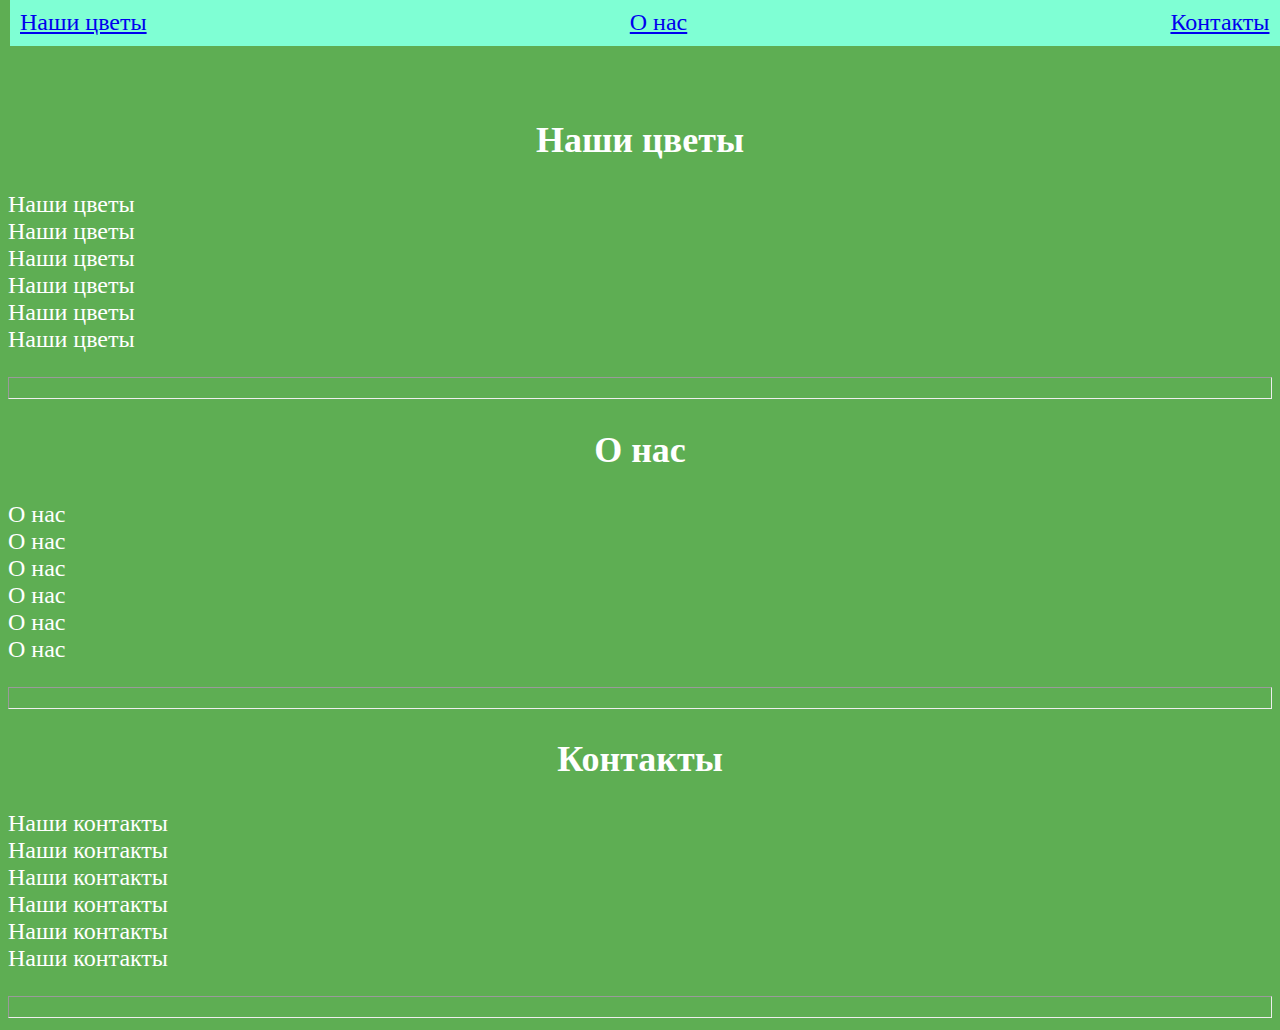
==== index.html @ 53f6f801 "Немного исходников" ====
<!DOCTYPE html>
<html lang="en">
<head>
    <meta charset="UTF-8">
    <!-- SEO - Search engine optimization-->
    <meta name="description" content="Flowers of hapiness - always for you!">
    <meta name="keywords" content="flowers, shop, hapiness">
    <meta name="autor" content="Gleb">
    <!-- Website logo TODO:-->
    <!-- <link rel="shortcut icon" href="./Images/Article/Musk logo.png" type="image/x-icon"> TODO: Fix it! -->
    <!-- For mobile phones -->
    <meta name="viewport" content="width=device-width, initial-scale=1.0">

    <!-- Connect CSS to this page -->
    <link rel="stylesheet" href="./Styles/style.css">
    <title>Цветы счастья - цветочный магазин</title>

</head>
<body>
    <!--Navigation menu-->
    <nav>
        <ul class='menu'>
            <li><a href="#our_flowers">Наши цветы</a></li>
            <li><a href="#about_us">О нас</a></li>
            <li><a href="#contacts">Контакты</a></li>
        </ul>
    </nav>

    <br><br><br>

    <h2 id="our_flowers">Наши цветы</h2>

    <p class="text">
        <!-- <img src="./Images/Article/Elon Musk.jpg" width="500" height="750" title="Elon Musk" alt="Elon Musk"> -->
        
        <span>
            Наши цветы <br>
            Наши цветы <br>
            Наши цветы <br>
            Наши цветы <br>
            Наши цветы <br>
            Наши цветы <br>
        </span>
    </p>

    <hr>

    <h2 id="about_us">О нас</h2>
    
    <p class="text">
        <!-- <img src="./Images/Article/Elon Musk.jpg" width="500" height="750" title="Elon Musk" alt="Elon Musk"> -->
        
        <span>
            О нас <br>
            О нас <br>
            О нас <br>
            О нас <br>
            О нас <br>
            О нас <br>
        </span>
    </p>

    <hr>

    <h2 id="contacts">Контакты</h2>

    <p class="text">
        <!-- <img src="./Images/Article/Elon Musk.jpg" width="500" height="750" title="Elon Musk" alt="Elon Musk"> -->
        
        <span>
            Наши контакты <br>
            Наши контакты <br>
            Наши контакты <br>
            Наши контакты <br>
            Наши контакты <br>
            Наши контакты <br>
        </span>
    </p>

    <hr>
</body>
</html>
---- Styles/style.css ----
/*Стили для основной страницы*/


body {
    font-size: 24px; /*Default fonts for site*/
    font-family: 'Times New Roman', Arial;
    color:white;
    background-color: rgb(94, 174, 83);
}

nav {
    width: calc(100% - 5px);
    margin-left: 10px;
    margin-right: 10px;
    position: fixed;
    left: 0px;
    top: -25px;
}

/*Styles for ul inside nav*/
nav > ul {
    font-size: 24px;
    font-family: 'Times New Roman', Times, serif;
    flex-direction: row;
    list-style: none;
    background-color: aquamarine;
    display: flex;
    justify-content: space-between;
    padding: 10px;
    width: 98%;
}
/*styles for class elements <li> of class menu*/
.menu li a:hover {
    color:white;
}

img {
    margin: 0px 20px 20px 20px;
}

audio {
    width: 640px;
}

p.text {
    display: flex;
    margin-right: 50px;
}

/*Change color of highlight*/
::selection {
    background-color:#ffee38;
    color:#191919
}

h2 {
    text-align: center;
    font-size: 36px;
    font-family: 'Times New Roman', Arial;
}

hr {
    height: 20px;
    background-color: rgb(94, 174, 83);
}

.btn {
    width: 100%;
    text-align: center;
    background: gray;
    color: rgb(234, 247, 51);
    font-size: 50px;
    border-radius: 5px;

    /*Change color on hover*/
    -webkit-transition-duration: 0.4s;
    transition-duration: 0.4s;
}

.btn:hover {
    background-color: rgb(94, 174, 83);;
    color: white;
}
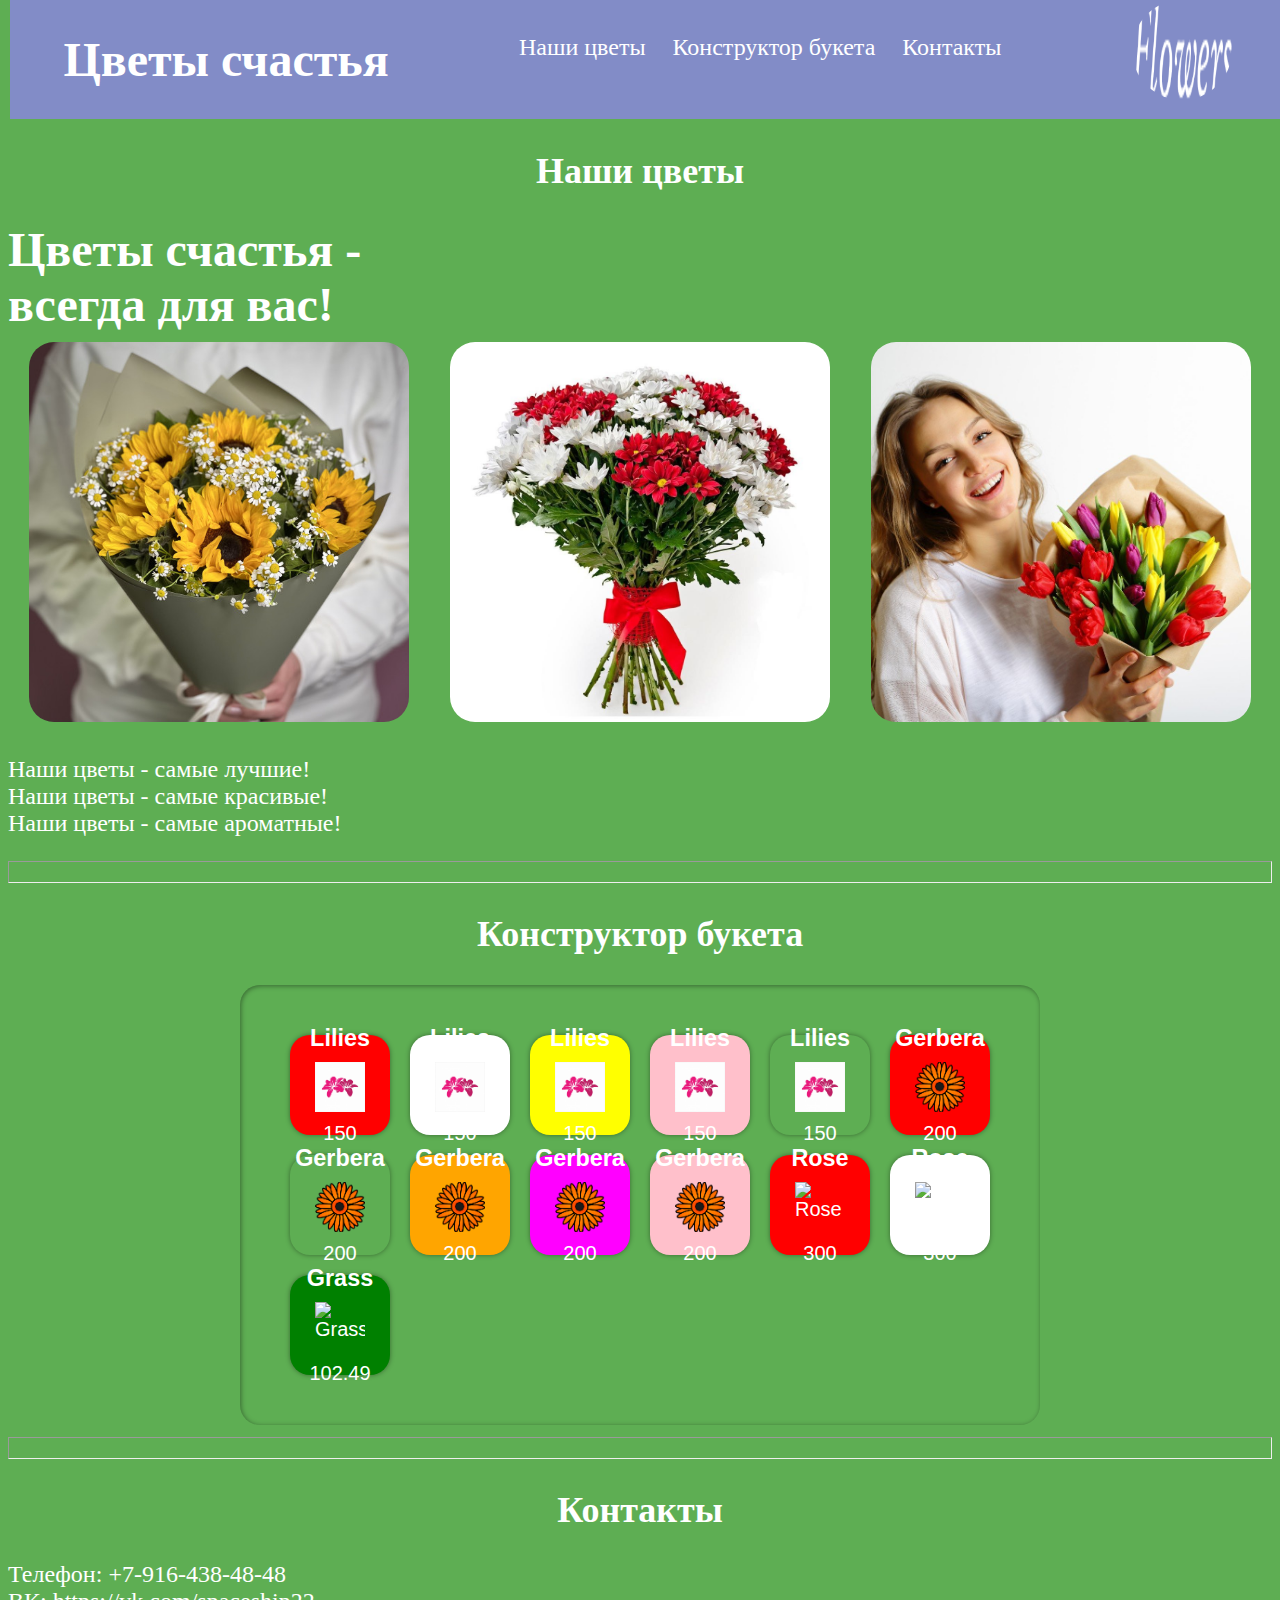
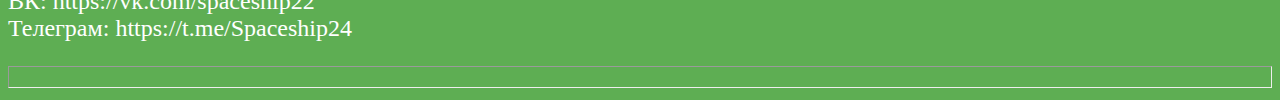
==== commit 37bc1b8a: "Добавлен конструктор букета" ====
--- a/index.html
+++ b/index.html
@@ -2,82 +2,86 @@
 <html lang="en">
 <head>
     <meta charset="UTF-8">
-    <!-- SEO - Search engine optimization-->
+    <!-- SEO оптимизация -->
     <meta name="description" content="Flowers of hapiness - always for you!">
     <meta name="keywords" content="flowers, shop, hapiness">
     <meta name="autor" content="Gleb">
-    <!-- Website logo TODO:-->
-    <!-- <link rel="shortcut icon" href="./Images/Article/Musk logo.png" type="image/x-icon"> TODO: Fix it! -->
-    <!-- For mobile phones -->
+    <!-- Иконка сайта в браузере -->
+    <link rel="shortcut icon" href="./Images/favicon.png" type="image/x-icon">
+    <!-- Для моб. телефонов -->
     <meta name="viewport" content="width=device-width, initial-scale=1.0">
 
-    <!-- Connect CSS to this page -->
+    <!-- Подключение CSS к странице -->
     <link rel="stylesheet" href="./Styles/style.css">
-    <title>Цветы счастья - цветочный магазин</title>
+    <title>Цветы счастья - главная</title>
 
 </head>
 <body>
-    <!--Navigation menu-->
-    <nav>
-        <ul class='menu'>
-            <li><a href="#our_flowers">Наши цветы</a></li>
-            <li><a href="#about_us">О нас</a></li>
-            <li><a href="#contacts">Контакты</a></li>
-        </ul>
-    </nav>
+    <!-- Закрепленная шапка сайта -->
+    <header>
+        <nav class="top-menu">
 
-    <br><br><br>
+            <h1>Цветы счастья</h1>
 
-    <h2 id="our_flowers">Наши цветы</h2>
+            <ul class="top-menu-elements">
+                <li><a href="#our_flowers">Наши цветы</a></li>
+                <li><a href="#create_bouquet">Конструктор букета</a></li>
+                <li><a href="#contacts">Контакты</a></li>
+            </ul>
+            <a class="menu-logo-link" href=""> <img class="menu-logo-img" src="./Images/logo.png" width="100" height="100" title="Logo" alt="Logo"></a>
+
+        </nav>
+    </header>
+
+    <h2 class="heading" id="our_flowers">Наши цветы</h2>
+
+    <div class="quote">
+        <p>Цветы счастья - </p>
+        <p>всегда для вас!</p>
+    </div>
+
+    <div class="images">
+        <img src="./Images/other/bouquet_example.png" title="bouquet 1" alt="bouquet 1">
+        <img src="./Images/other/bouquet_example2.png" title="bouquet 2" alt="bouquet 2">
+        <img src="./Images/other/happy_customer.png" title="happy customer" alt="happy customer">
+    </div>
 
     <p class="text">
-        <!-- <img src="./Images/Article/Elon Musk.jpg" width="500" height="750" title="Elon Musk" alt="Elon Musk"> -->
-        
         <span>
-            Наши цветы <br>
-            Наши цветы <br>
-            Наши цветы <br>
-            Наши цветы <br>
-            Наши цветы <br>
-            Наши цветы <br>
+            Наши цветы - самые лучшие! <br>
+            Наши цветы - самые красивые!<br>
+            Наши цветы - самые ароматные! <br>
         </span>
     </p>
 
-    <hr>
+    <hr class="line">
 
-    <h2 id="about_us">О нас</h2>
+    <h2 class="heading" id="create_bouquet">Конструктор букета</h2>
     
-    <p class="text">
-        <!-- <img src="./Images/Article/Elon Musk.jpg" width="500" height="750" title="Elon Musk" alt="Elon Musk"> -->
-        
+    <div class="container-wrapper">
+        <div class="container">
+            <!-- Будет заполняться с помощью JS -->
+        </div>
+    </div>
+
+
+
+    <hr class="line">
+
+    <h2 class="heading" id="contacts">Контакты</h2>
+
+    <p class="text">        
         <span>
-            О нас <br>
-            О нас <br>
-            О нас <br>
-            О нас <br>
-            О нас <br>
-            О нас <br>
+            Телефон: +7-916-438-48-48 <br>
+            ВК: https://vk.com/spaceship22 <br>
+            Телеграм: https://t.me/Spaceship24 <br>
         </span>
     </p>
 
-    <hr>
-
-    <h2 id="contacts">Контакты</h2>
-
-    <p class="text">
-        <!-- <img src="./Images/Article/Elon Musk.jpg" width="500" height="750" title="Elon Musk" alt="Elon Musk"> -->
-        
-        <span>
-            Наши контакты <br>
-            Наши контакты <br>
-            Наши контакты <br>
-            Наши контакты <br>
-            Наши контакты <br>
-            Наши контакты <br>
-        </span>
-    </p>
-
-    <hr>
+    <hr class="line">
+    
+    <!-- Connect JS to this page  -->
+    <script src="js\bouquet.js"></script>
 </body>
 </html>
 
--- a/Styles/style.css
+++ b/Styles/style.css
@@ -1,83 +1,159 @@
+/*
+Селекторы по эл. тегов - это плохо.
+Используй селекторы по классам
+*/
+
 /*Стили для основной страницы*/
 
-
 body {
-    font-size: 24px; /*Default fonts for site*/
+    /*Шрифты по умолчанию для сайта*/
+    font-size: 24px;
     font-family: 'Times New Roman', Arial;
     color:white;
+    /*Фон сайта*/
     background-color: rgb(94, 174, 83);
 }
 
-nav {
-    width: calc(100% - 5px);
+/*Стили для главного меню*/
+.top-menu {
+    width: calc(100% - 5px); /*Расчёт ширины блока*/
+    height: auto; /*Автоматический расчёт высоты блока*/
+    background-color: rgb(130, 140, 199);
+    /*Внешние отступы*/
     margin-left: 10px;
     margin-right: 10px;
+
+    /*Закрепление элемента при прокрутке*/
     position: fixed;
+
+    /*Относительное позиционирование элемента*/
     left: 0px;
-    top: -25px;
+    right: 0px;
+    top: 0px;
+
+    display: flex;
+    justify-content: space-around;
 }
 
-/*Styles for ul inside nav*/
-nav > ul {
-    font-size: 24px;
-    font-family: 'Times New Roman', Times, serif;
-    flex-direction: row;
-    list-style: none;
-    background-color: aquamarine;
+/*Стили для элементов главного меню*/
+.top-menu-elements {
+    flex-direction: row; 
+    list-style: none; /*Убрать маркеры списка*/
+    /* background-color: aquamarine; */
+
+
     display: flex;
     justify-content: space-between;
     padding: 10px;
-    width: 98%;
-}
-/*styles for class elements <li> of class menu*/
-.menu li a:hover {
-    color:white;
 }
 
-img {
-    margin: 0px 20px 20px 20px;
+.top-menu-elements li {
+    margin-left: 13.5px;
+    margin-right: 13.5px;
 }
 
-audio {
-    width: 640px;
+.top-menu-elements li a{
+    text-decoration: none;
+    color: #fff;
 }
 
+
+/*Для ссылки логотипа сайта*/
+.menu-logo-link {
+    display: inline-block;
+    border-radius: 20px; /*Как скруглить края изображения*/
+}
+
+/*Для лототипа сайта*/
+.menu-logo-img {
+    border-radius: 50px;
+}
+
+h2.heading {
+    text-align: center;
+    font-size: 36px;
+}
+
+div.quote p {
+    font-size: 48px;
+    font-weight: bolder;
+    margin: 0;
+}
+
+div.images {
+    display: grid; /*Представляетм блок в виде сетки*/
+    grid-template-columns: 1fr 1fr 1fr; /*Сетка будет состоять из 3 колонок одного размера*/
+    justify-content: space-between;
+}
+
+div.images img {
+    /*Картинки будут занимать часть от колонки*/
+    max-width: 95%;
+    max-height: 95%;
+    border-radius: 25px;
+
+    /*Размещение изображения по центру ячейки*/
+    display: flex;
+    justify-self: center;
+    align-self: center;
+}
+
+/*Для тегов p с классом text*/
 p.text {
     display: flex;
     margin-right: 50px;
 }
 
-/*Change color of highlight*/
+/*Для h2 с id = our_flowers*/
+h2#our_flowers {
+    margin-top: 150px;
+}
+
+hr.line {
+    height: 20px;
+    background-color: rgb(94, 174, 83);
+}
+
+/*Изменения цвета для веделения*/
 ::selection {
     background-color:#ffee38;
     color:#191919
 }
 
-h2 {
-    text-align: center;
-    font-size: 36px;
-    font-family: 'Times New Roman', Arial;
+
+/*Конструктор букета*/
+
+.container-wrapper {
+    display: flex;
+    justify-content: center;
+    font: 20px sans-serif;
 }
 
-hr {
-    height: 20px;
-    background-color: rgb(94, 174, 83);
+.container {
+    padding: 50px; /*Внешний отступ от контента*/
+    width: 700px;
+    box-shadow: inset 1px  1px 5px 0 #0006;
+    border-radius: 20px;
+
+    display: flex;
+    gap: 20px; /**/
+    flex-wrap: wrap;
 }
 
-.btn {
-    width: 100%;
-    text-align: center;
-    background: gray;
-    color: rgb(234, 247, 51);
-    font-size: 50px;
-    border-radius: 5px;
+/**/
+.flower {
+    width: 100px;
+    height: 100px;
+    border-radius: 20px;
+    box-shadow: 0 0 5px 0 #0006;
 
-    /*Change color on hover*/
-    -webkit-transition-duration: 0.4s;
-    transition-duration: 0.4s;
+    display: flex;
+    flex-direction: column; /*Разбивает по тегам*/
+    justify-content: center;
+    align-items: center;
+    gap: 10px;
+    cursor: pointer;
 }
-
-.btn:hover {
-    background-color: rgb(94, 174, 83);;
-    color: white;
-}
+ .flower h3, .flower p {
+    margin: 0;
+ }